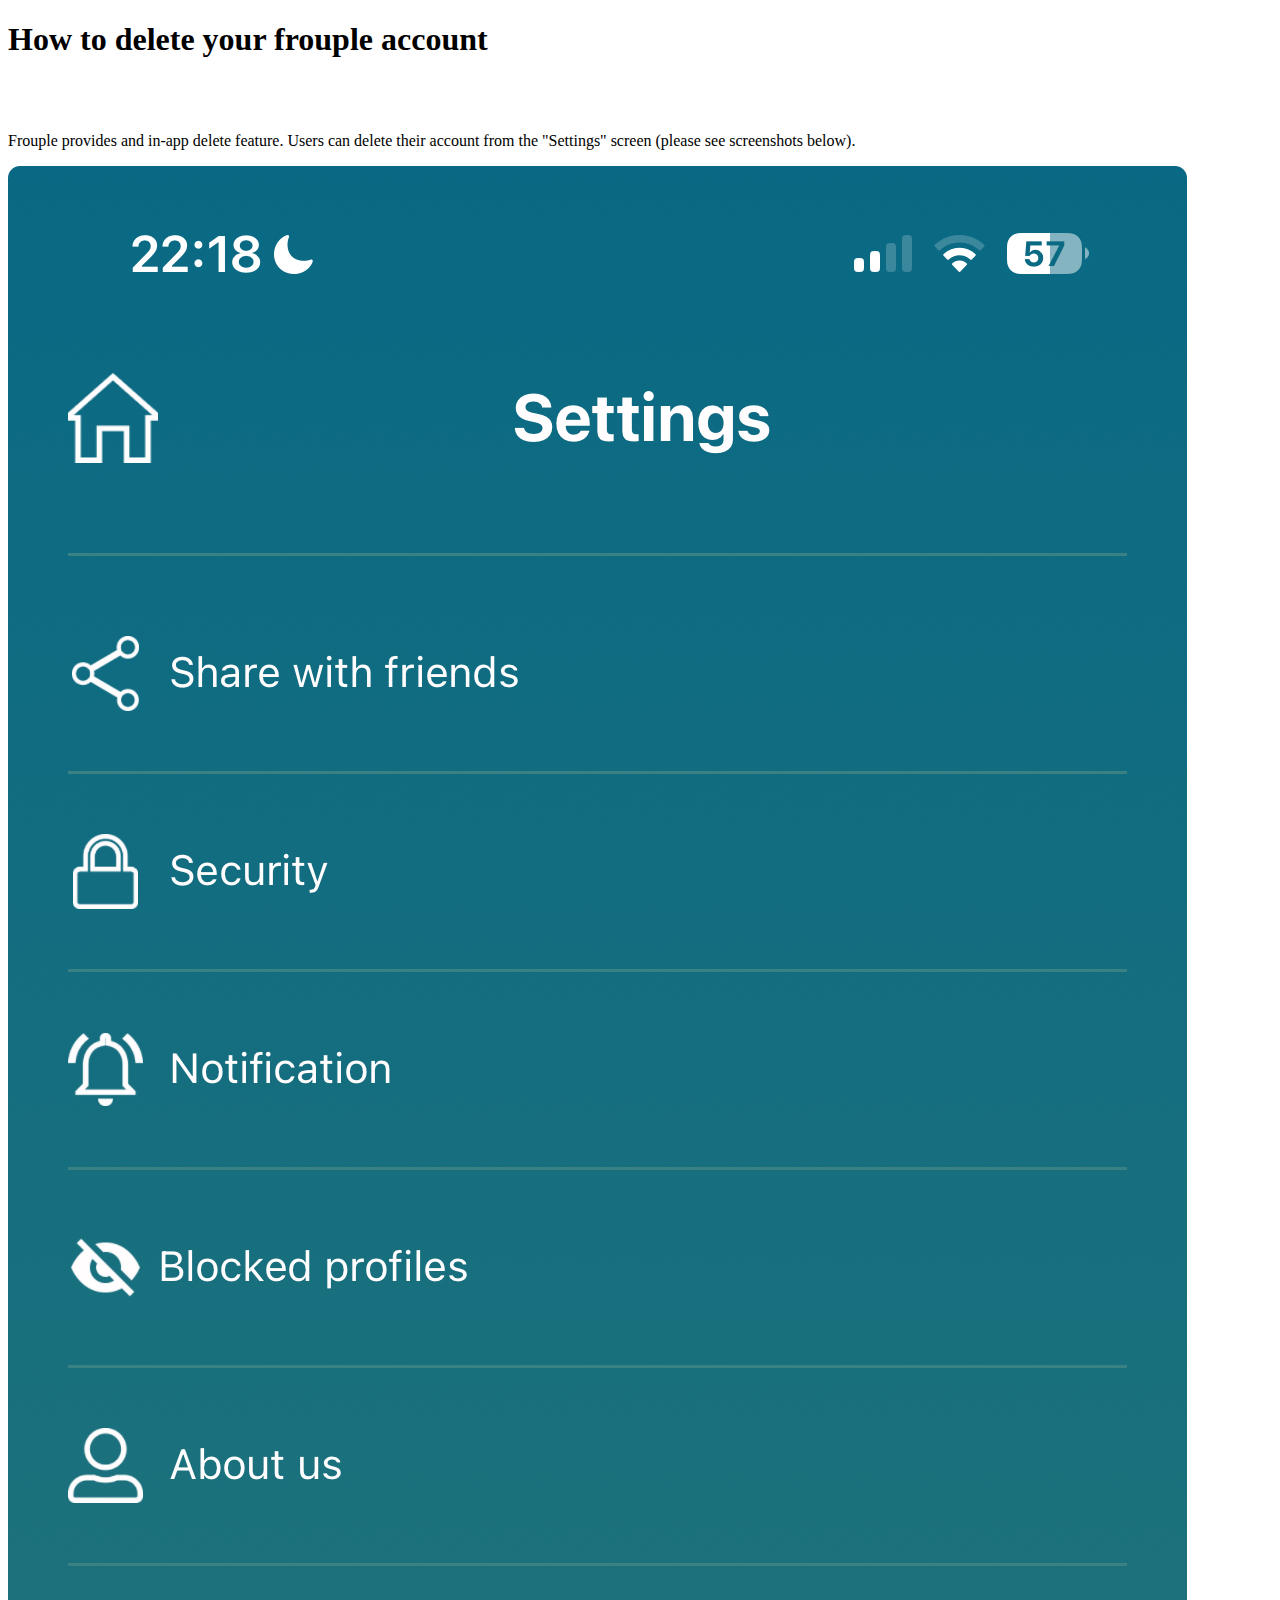
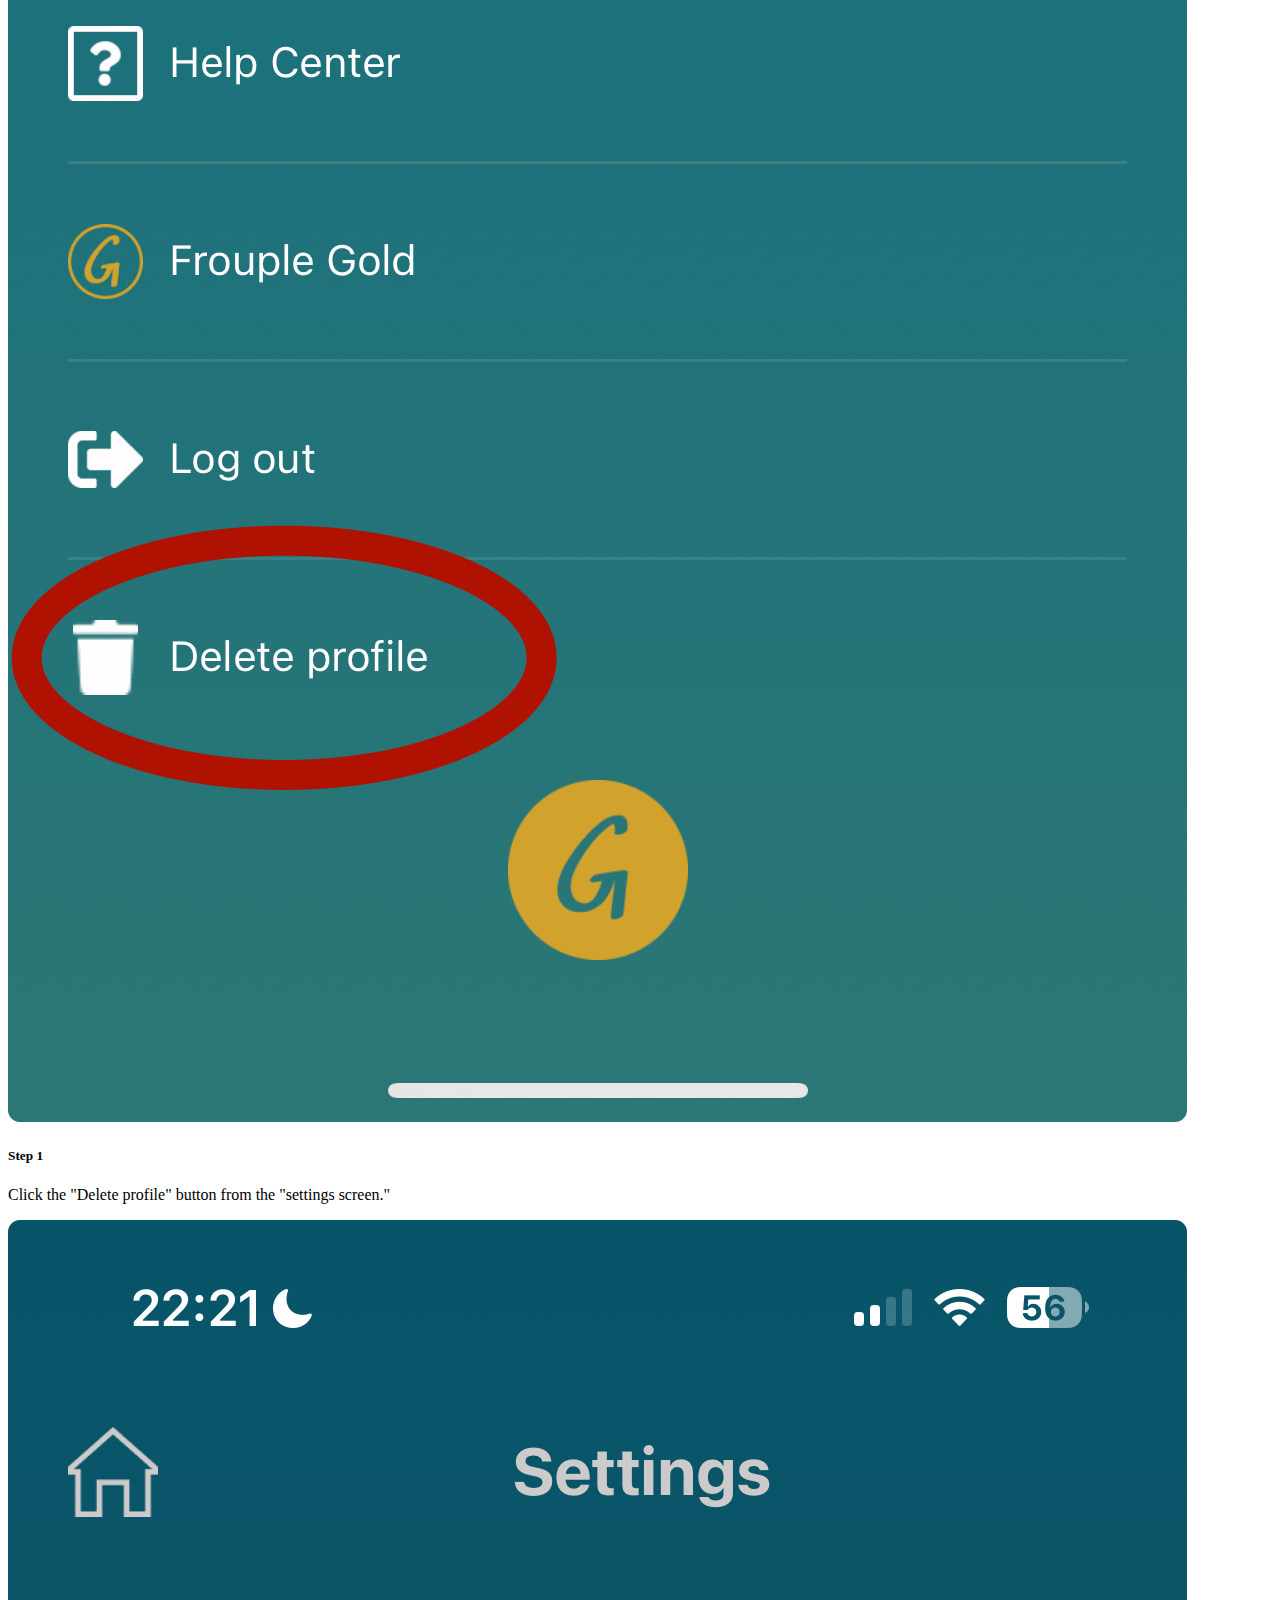
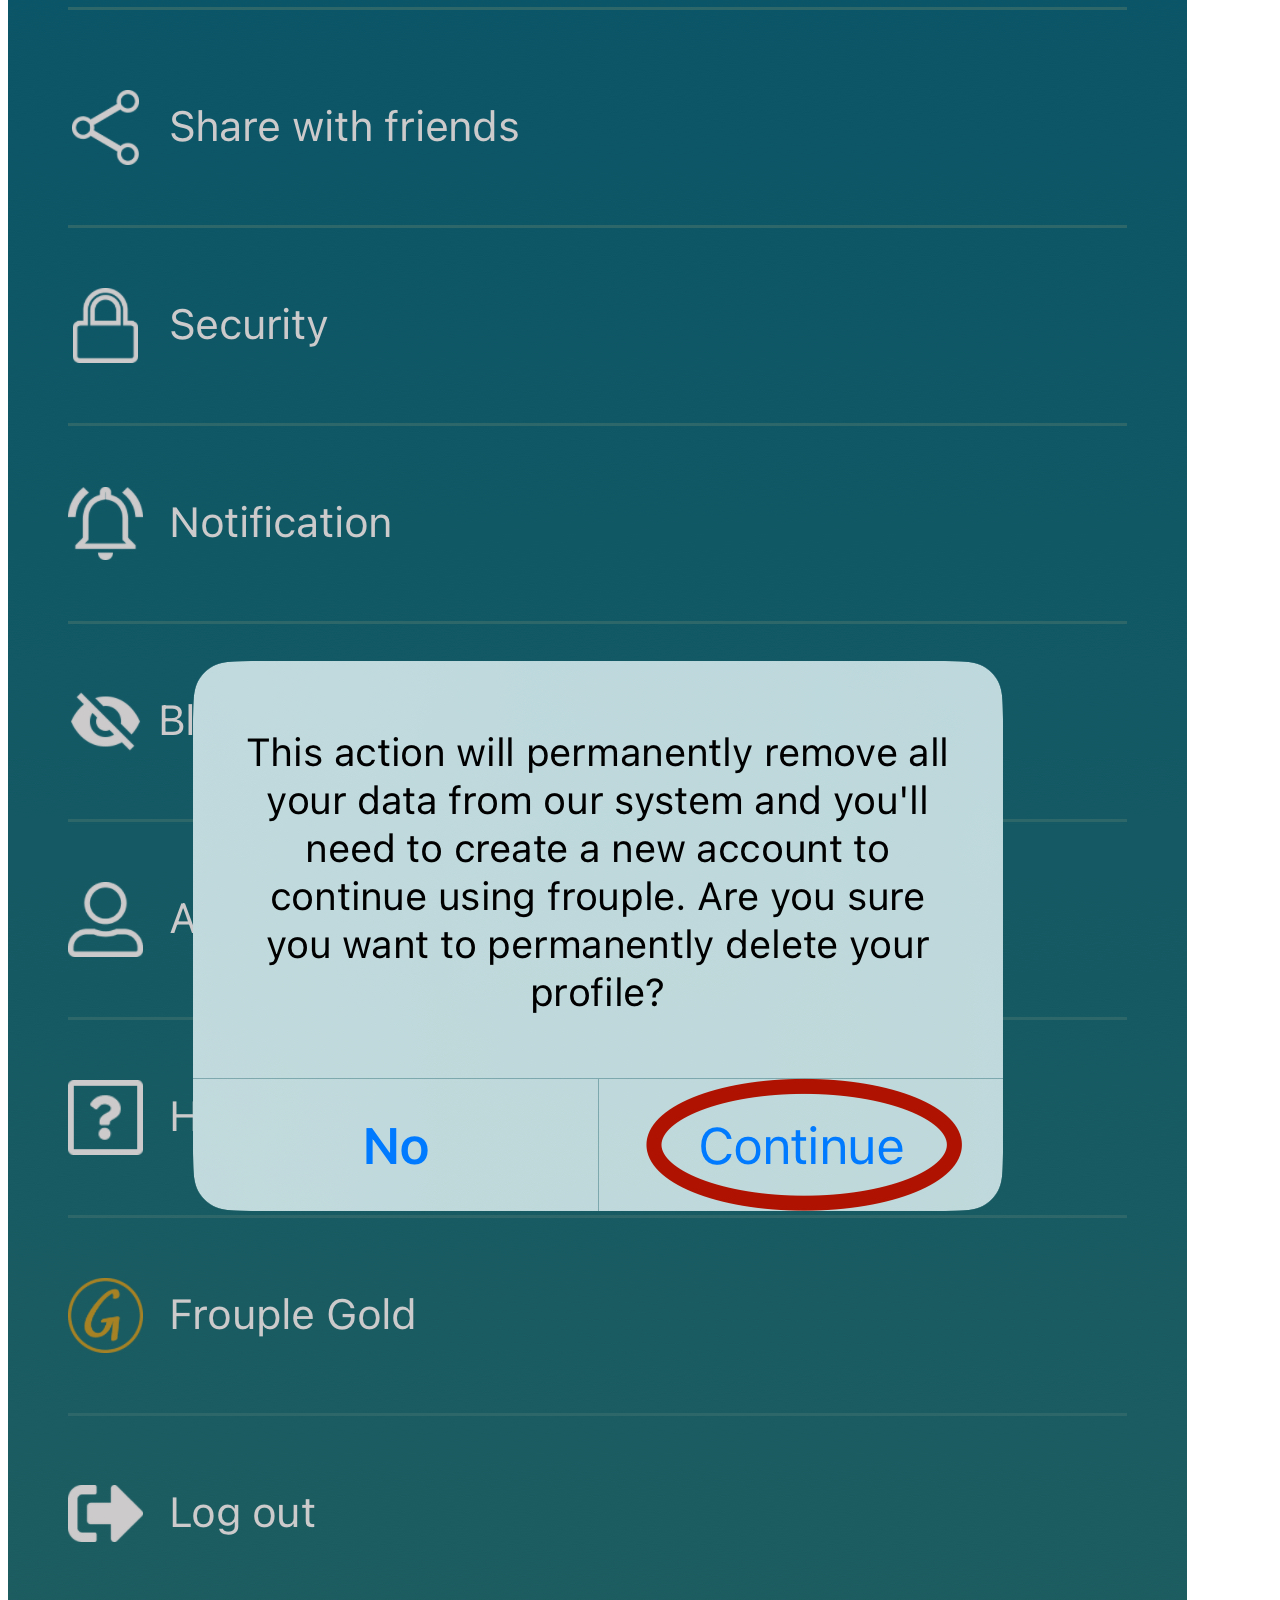
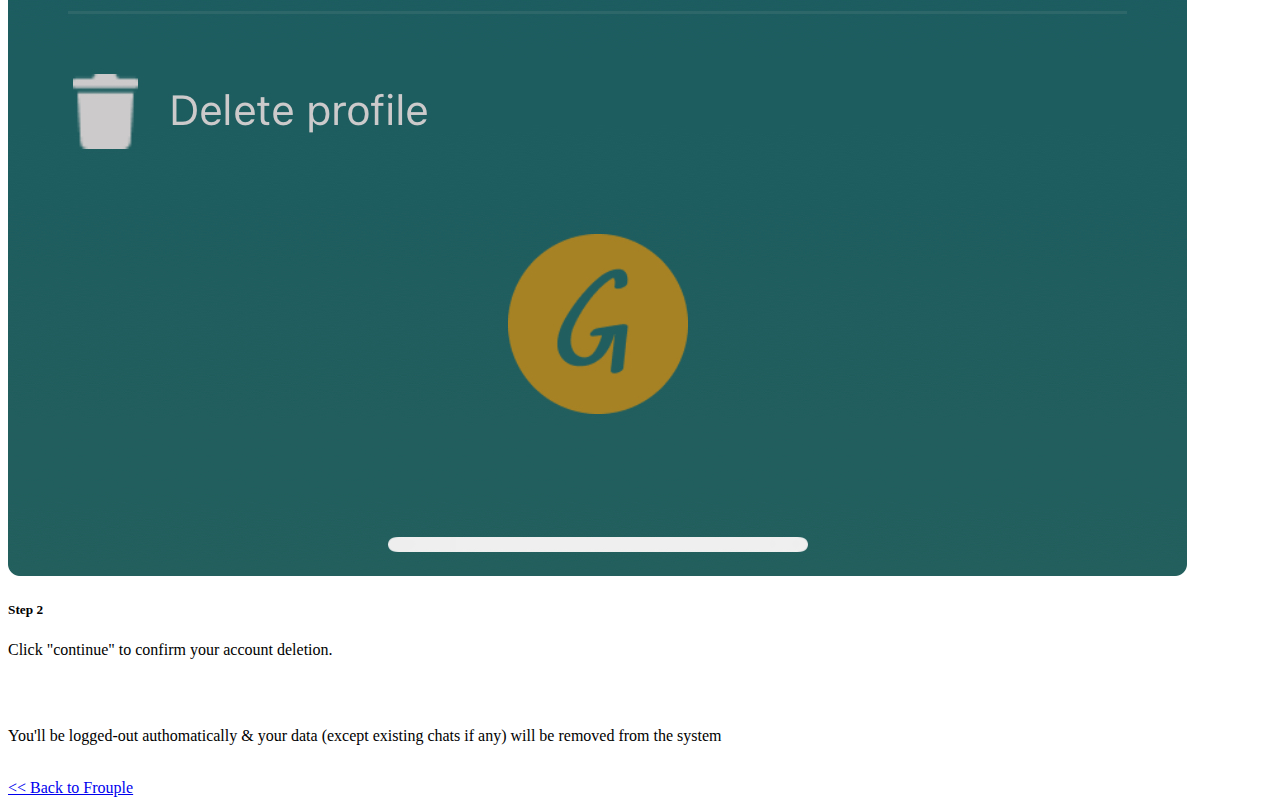
==== delete_account.html @ 8c0a4ff2 "delete account page" ====
<!DOCTYPE html>
<html lang="en">

<head>
  <meta charset="UTF-8" />
  <meta http-equiv="X-UA-Compatible" content="IE=edge" />
  <meta name="viewport" content="width=device-width, initial-scale=1.0" />
  <title>Frouple - Privacy Policy</title>
  <link href="https://cdn.jsdelivr.net/npm/bootstrap@5.2.0-beta1/dist/css/bootstrap.min.css" rel="stylesheet"
    integrity="sha384-0evHe/X+R7YkIZDRvuzKMRqM+OrBnVFBL6DOitfPri4tjfHxaWutUpFmBp4vmVor" crossorigin="anonymous" />
</head>

<body>
  <div class="container">
    <p>
    <h1>How to delete your frouple account </h1>
    </p>

    <br /><br />
    <p>Frouple provides and in-app delete feature. Users can delete their account from the "Settings" screen (please see
      screenshots below).</p>

    <div class="row row-cols-1 row-cols-md-2 g-2">
      <div class="col">
        <div class="card">
          <img src="img/delete_account/setting0.jpg" class="card-img-top" alt="...">
          <div class="card-body">
            <h5 class="card-title">Step 1</h5>
            <p class="card-text">Click the "Delete profile" button from the "settings screen."</p>
          </div>
        </div>
      </div>
      <div class="col">
        <div class="card">
          <img src="img/delete_account/setting1.jpg" class="card-img-top" alt="...">
          <div class="card-body">
            <h5 class="card-title">Step 2</h5>
            <p class="card-text">Click "continue" to confirm your account deletion.</p>
          </div>
        </div>
      </div>

    </div>


    <div>
      <br /><br />
      <p>You'll be logged-out authomatically & your data (except existing chats if any) will be removed from the
        system</p>
    </div>







    <div class="text-end">
      <br />
      <a href="index.html#address">
        << Back to Frouple</a>
          <div>

          </div>

          <script src="https://cdn.jsdelivr.net/npm/bootstrap@5.2.0-beta1/dist/js/bootstrap.bundle.min.js"
            integrity="sha384-pprn3073KE6tl6bjs2QrFaJGz5/SUsLqktiwsUTF55Jfv3qYSDhgCecCxMW52nD2"
            crossorigin="anonymous"></script>
</body>

</html>
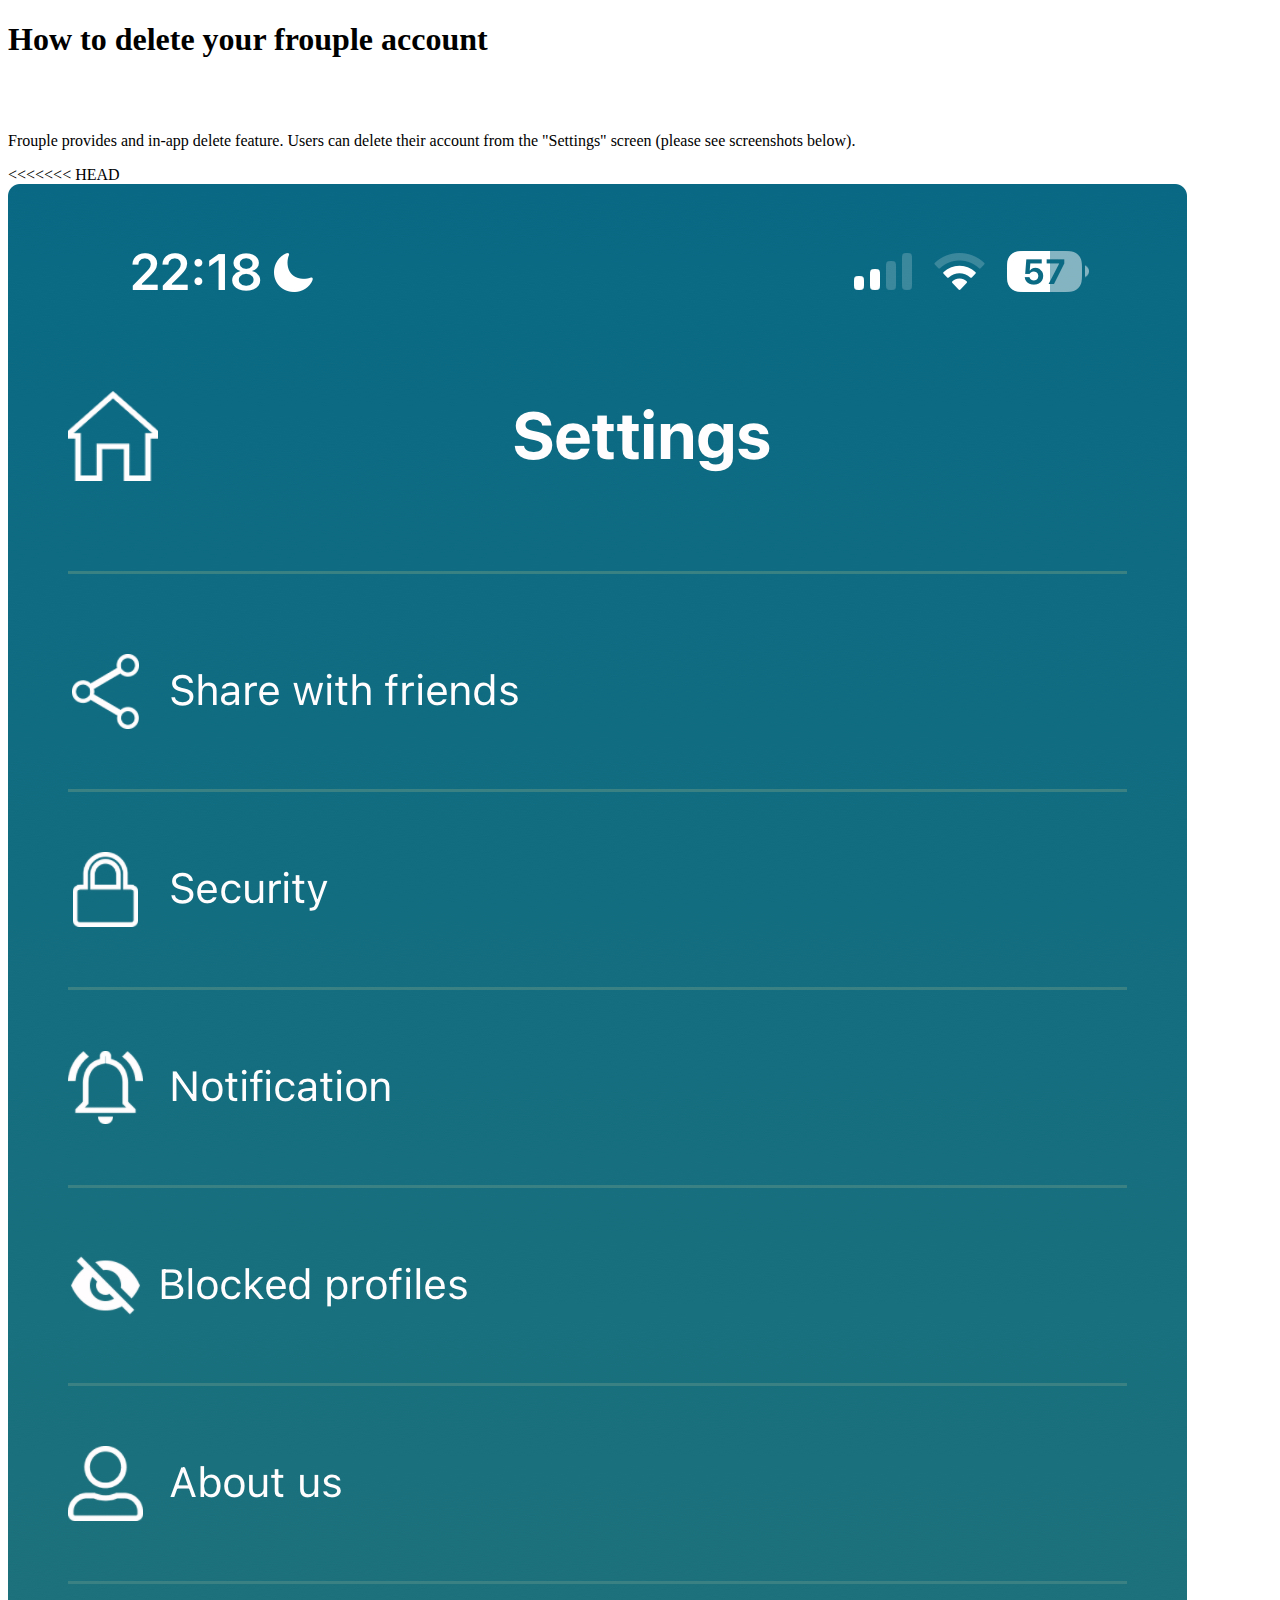
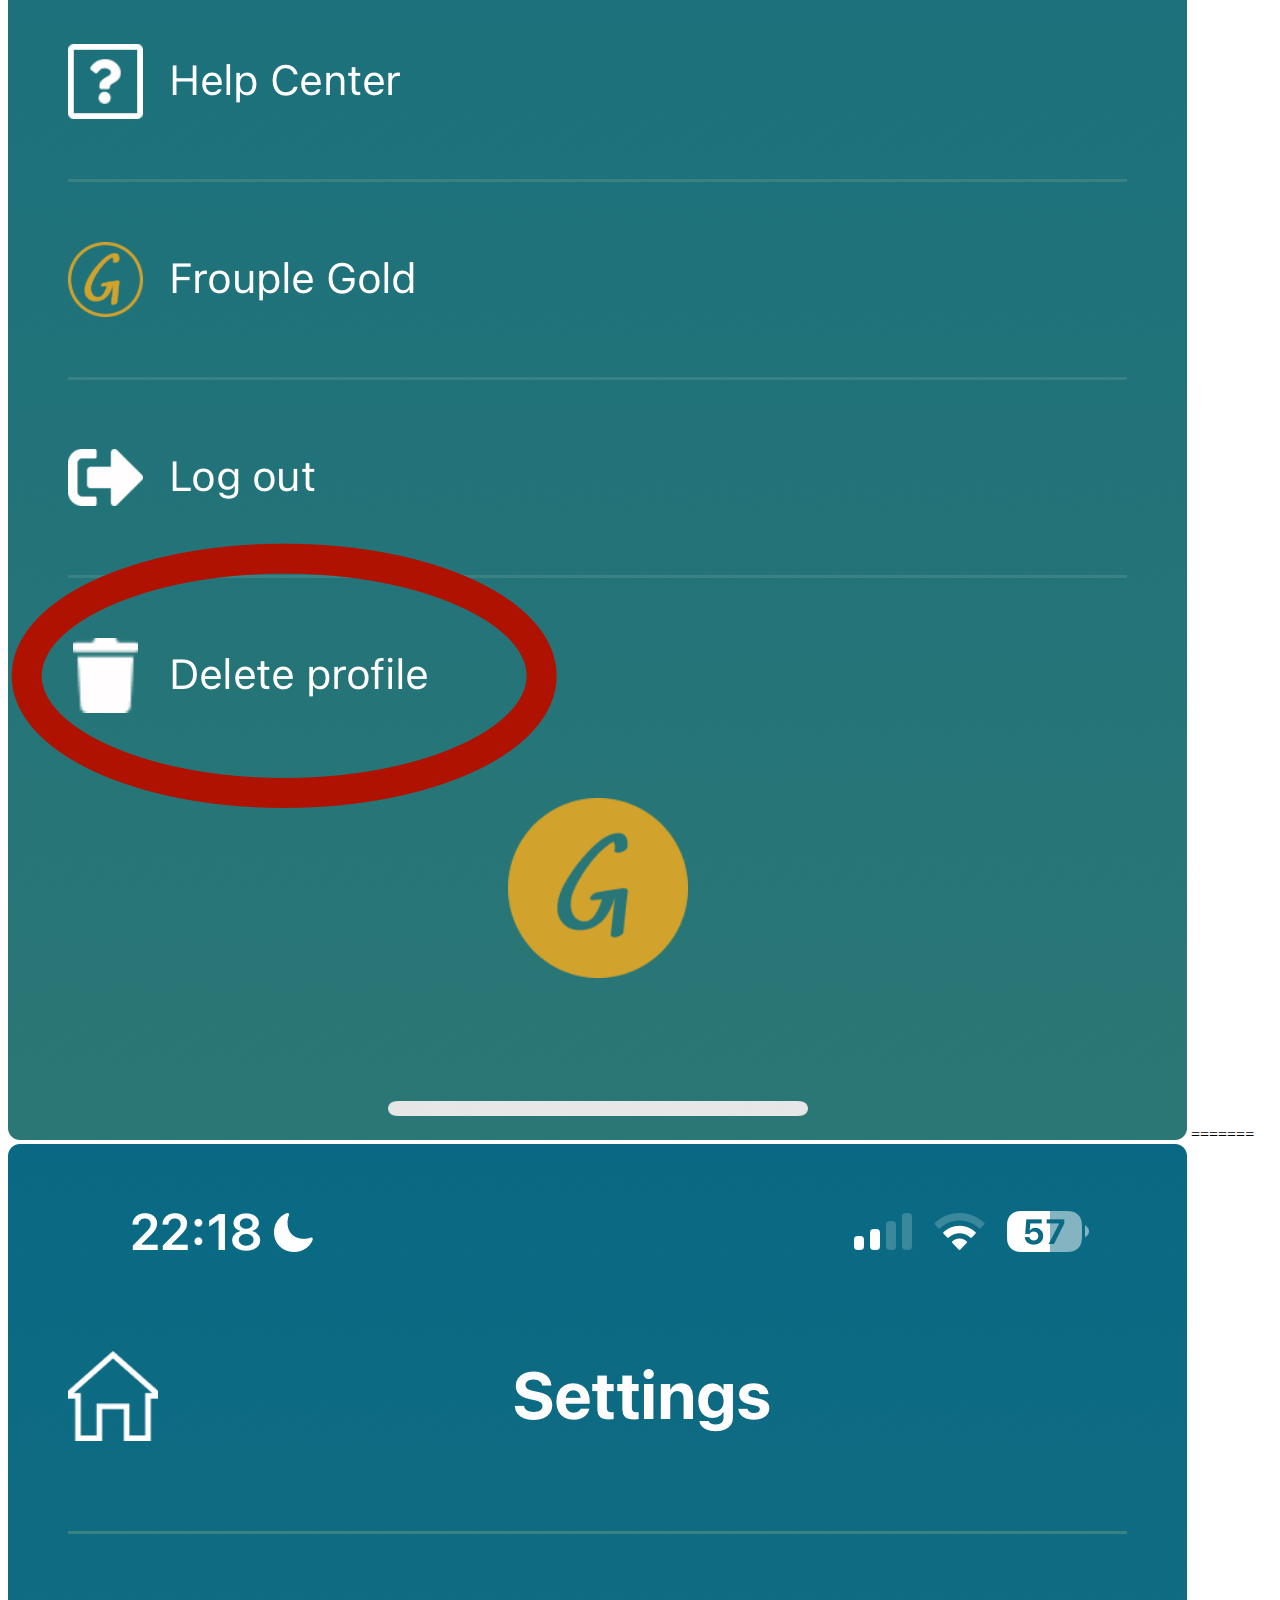
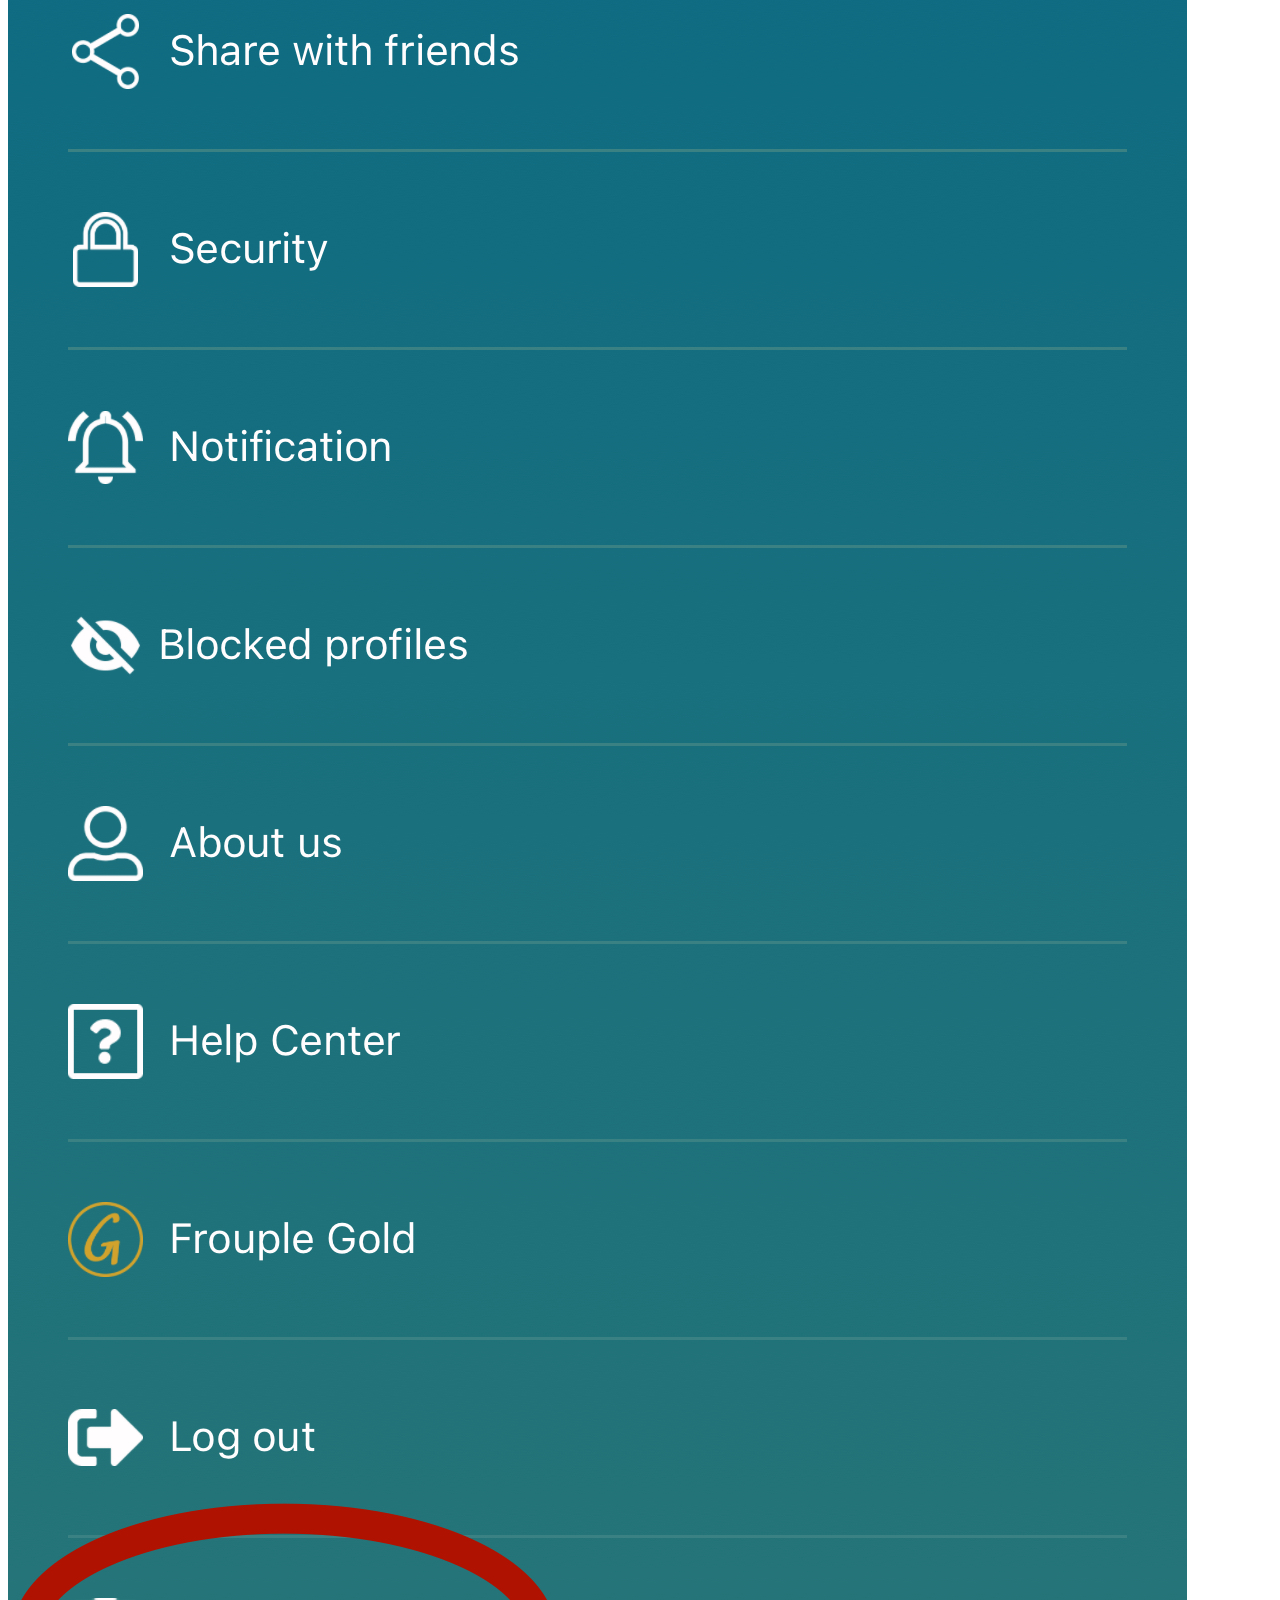
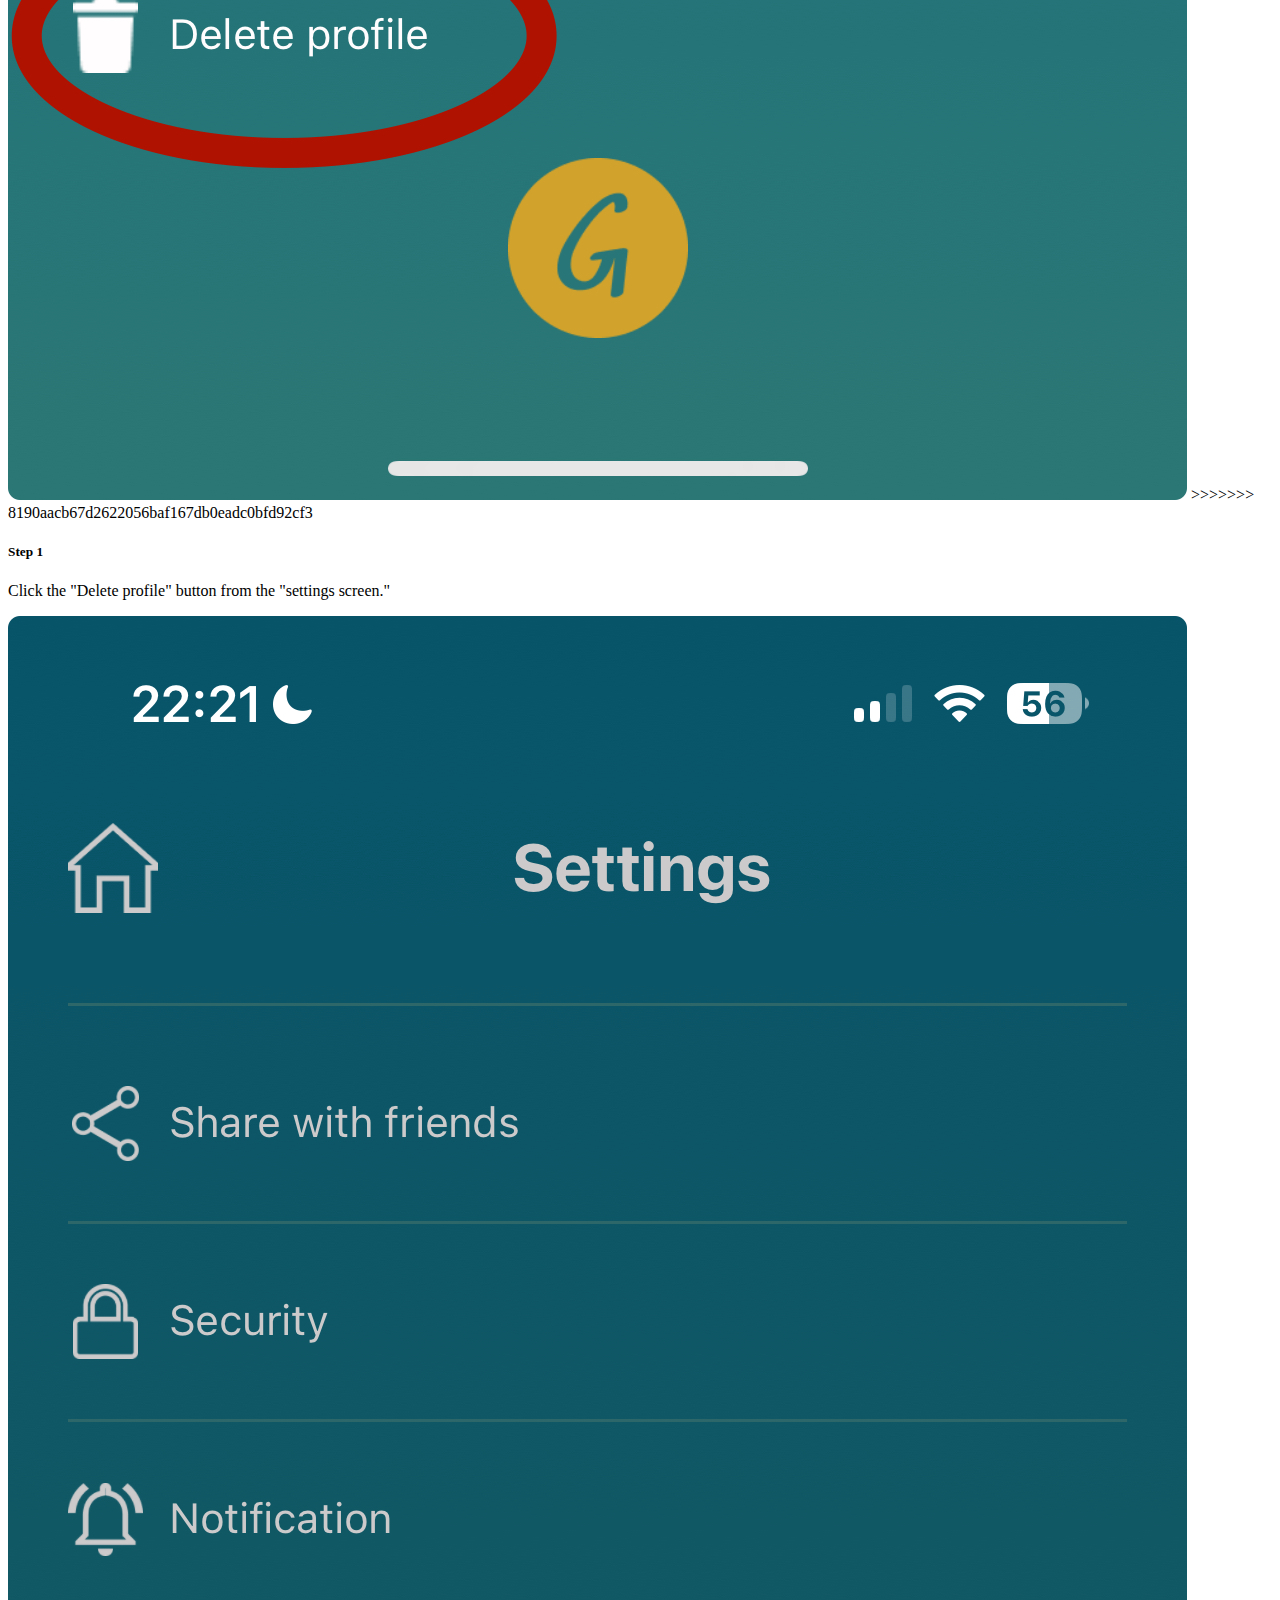
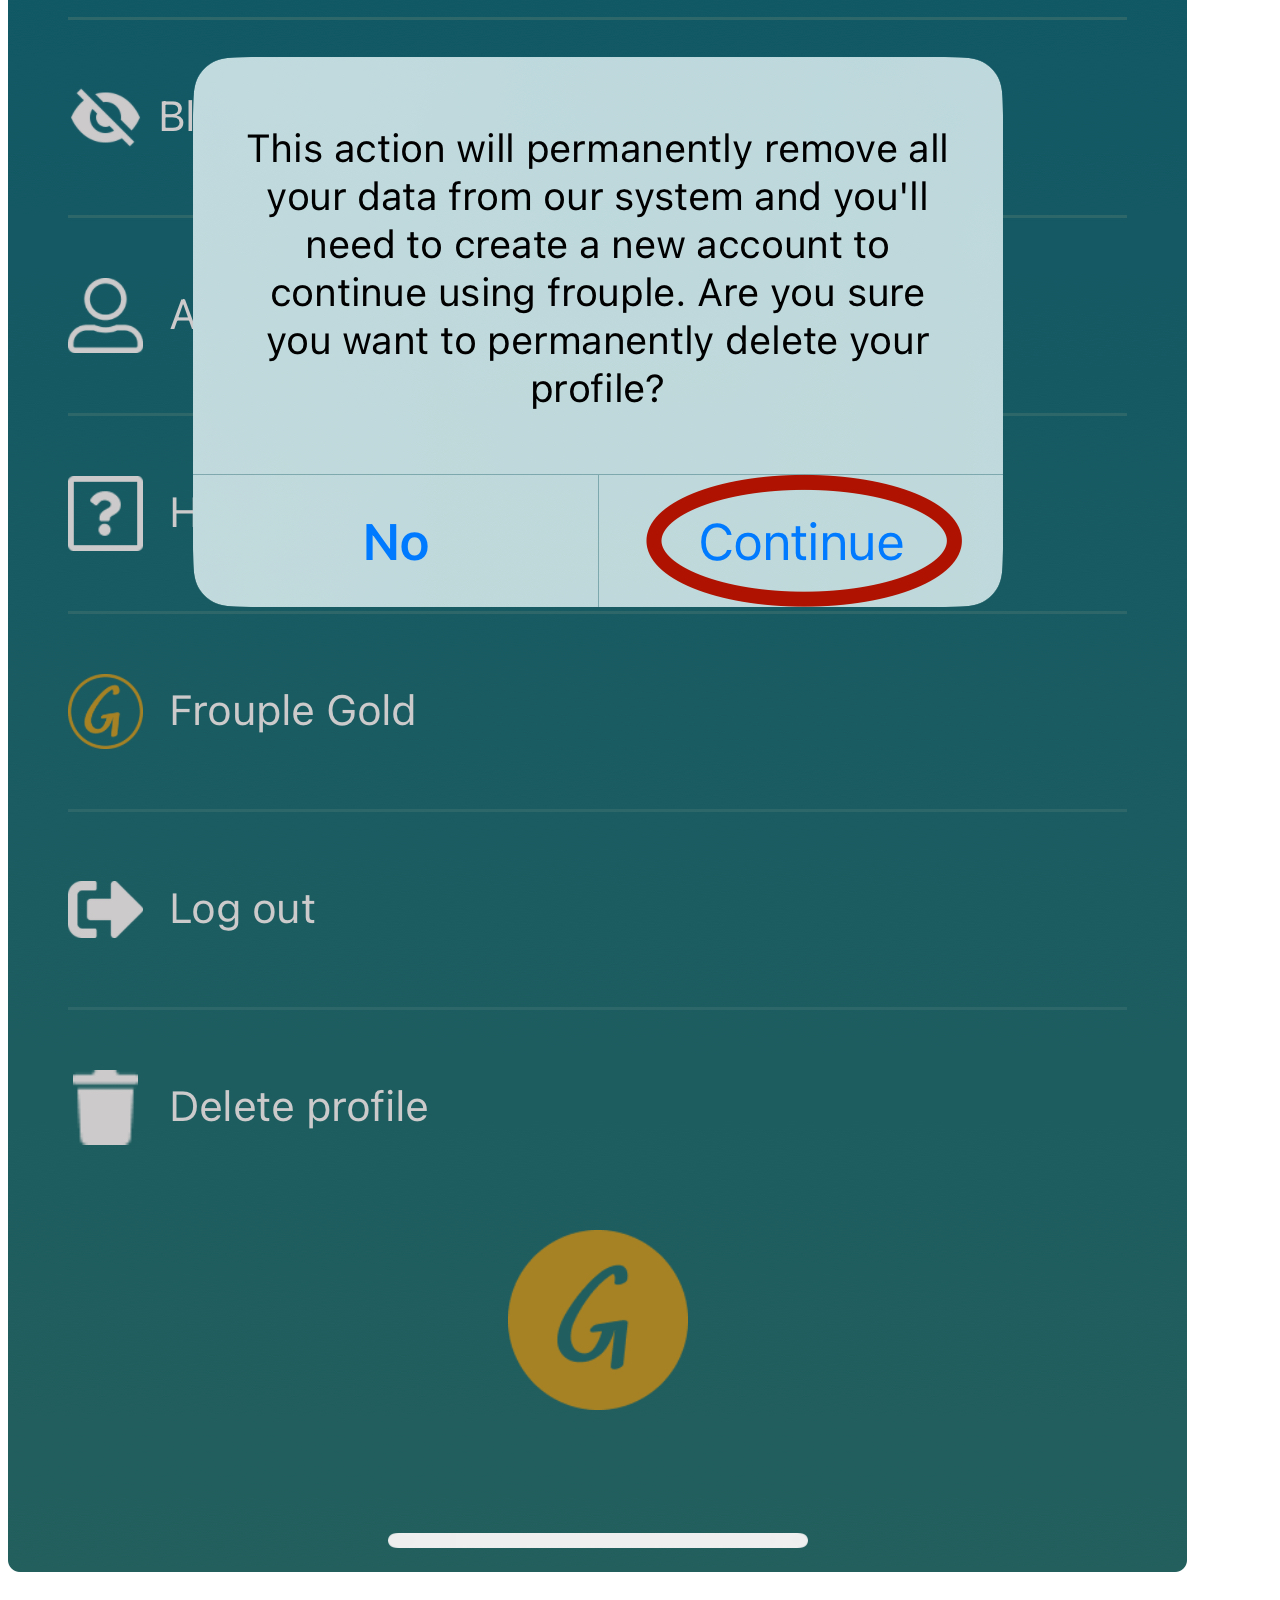
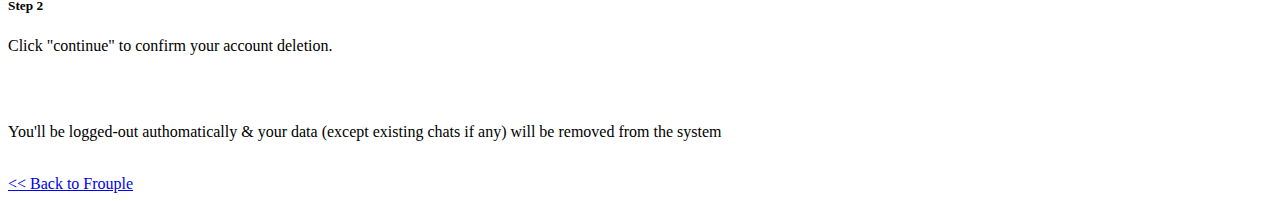
==== commit 1d675bf4: "updates" ====
--- a/delete_account.html
+++ b/delete_account.html
@@ -23,7 +23,11 @@
     <div class="row row-cols-1 row-cols-md-2 g-2">
       <div class="col">
         <div class="card">
-          <img src="img/delete_account/setting0.jpg" class="card-img-top" alt="...">
+<<<<<<< HEAD
+          <img src="img/setting0.jpg" class="card-img-top" alt="...">
+=======
+          <img src="img/setting0.jpg" class="card-img-top" alt="...">
+>>>>>>> 8190aacb67d2622056baf167db0eadc0bfd92cf3
           <div class="card-body">
             <h5 class="card-title">Step 1</h5>
             <p class="card-text">Click the "Delete profile" button from the "settings screen."</p>
@@ -32,7 +36,7 @@
       </div>
       <div class="col">
         <div class="card">
-          <img src="img/delete_account/setting1.jpg" class="card-img-top" alt="...">
+          <img src="img/setting1.jpg" class="card-img-top" alt="...">
           <div class="card-body">
             <h5 class="card-title">Step 2</h5>
             <p class="card-text">Click "continue" to confirm your account deletion.</p>
@@ -68,4 +72,4 @@
             crossorigin="anonymous"></script>
 </body>
 
-</html>+</html>
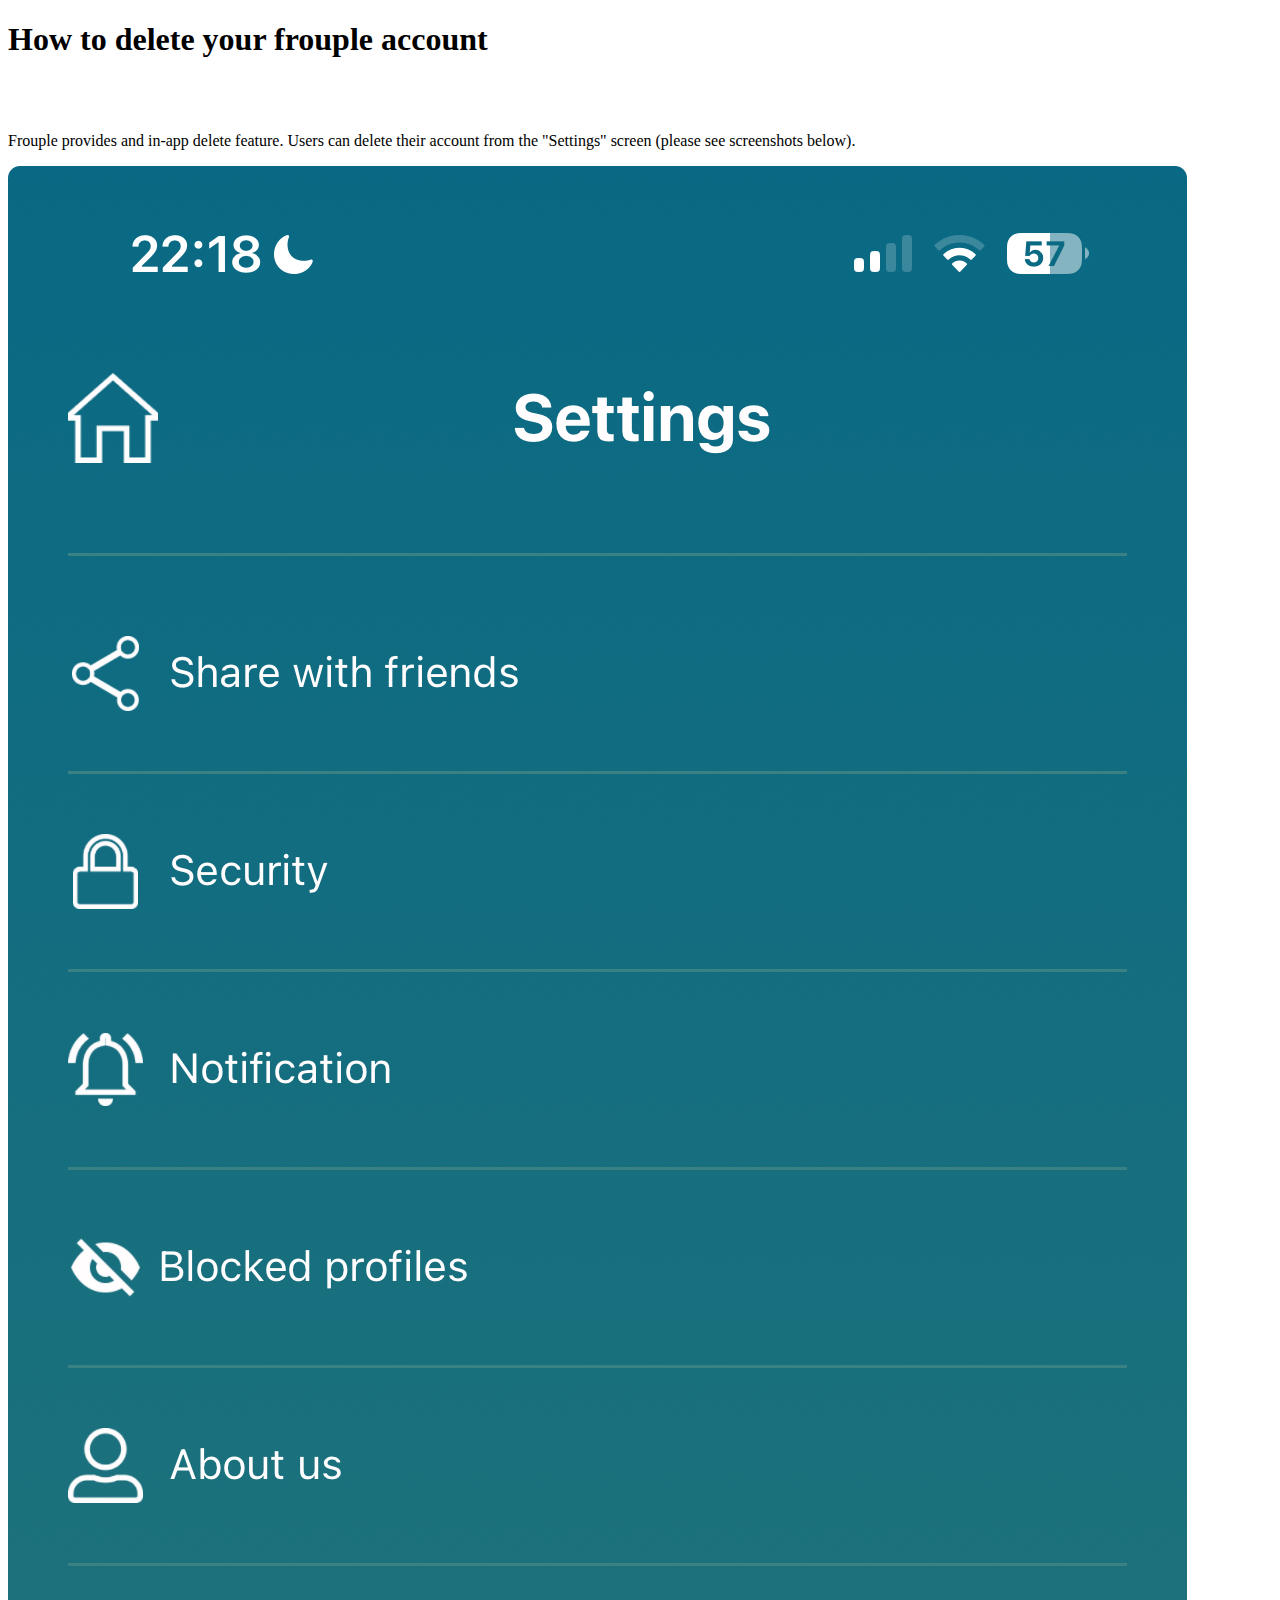
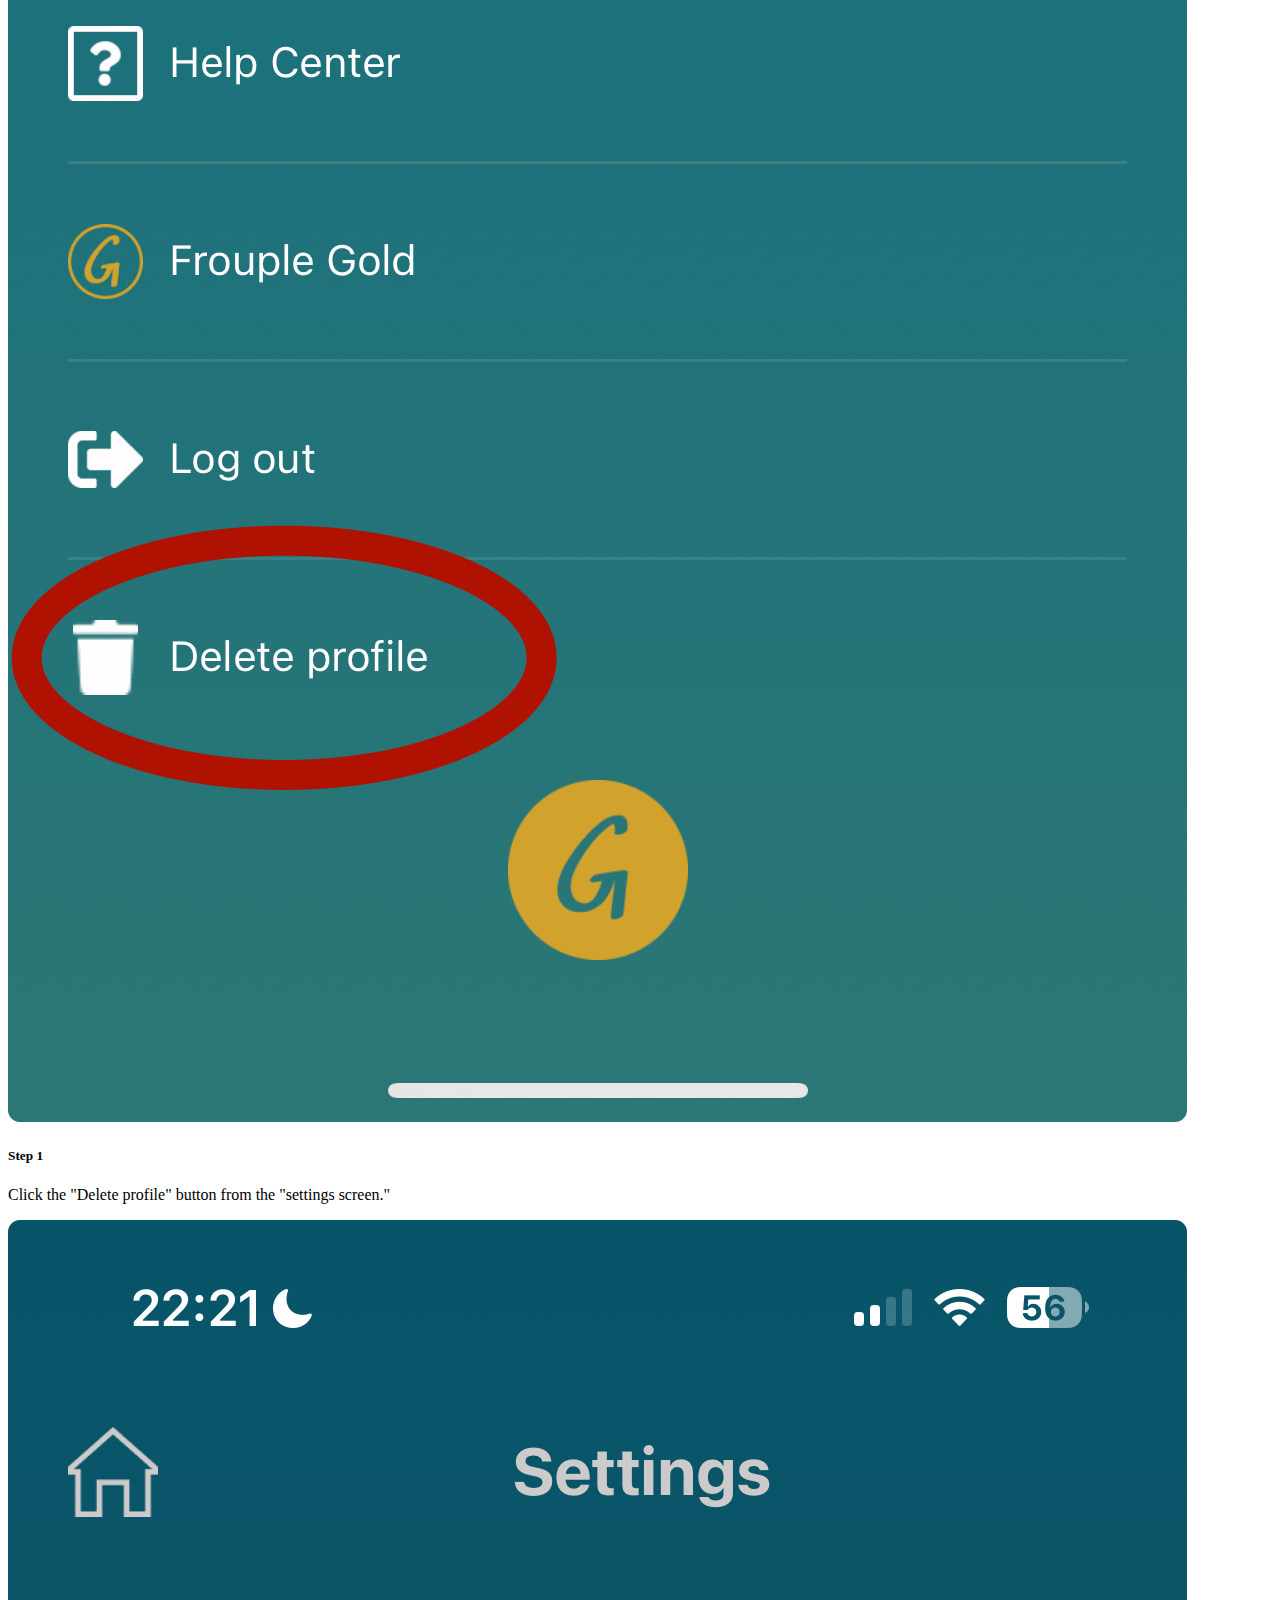
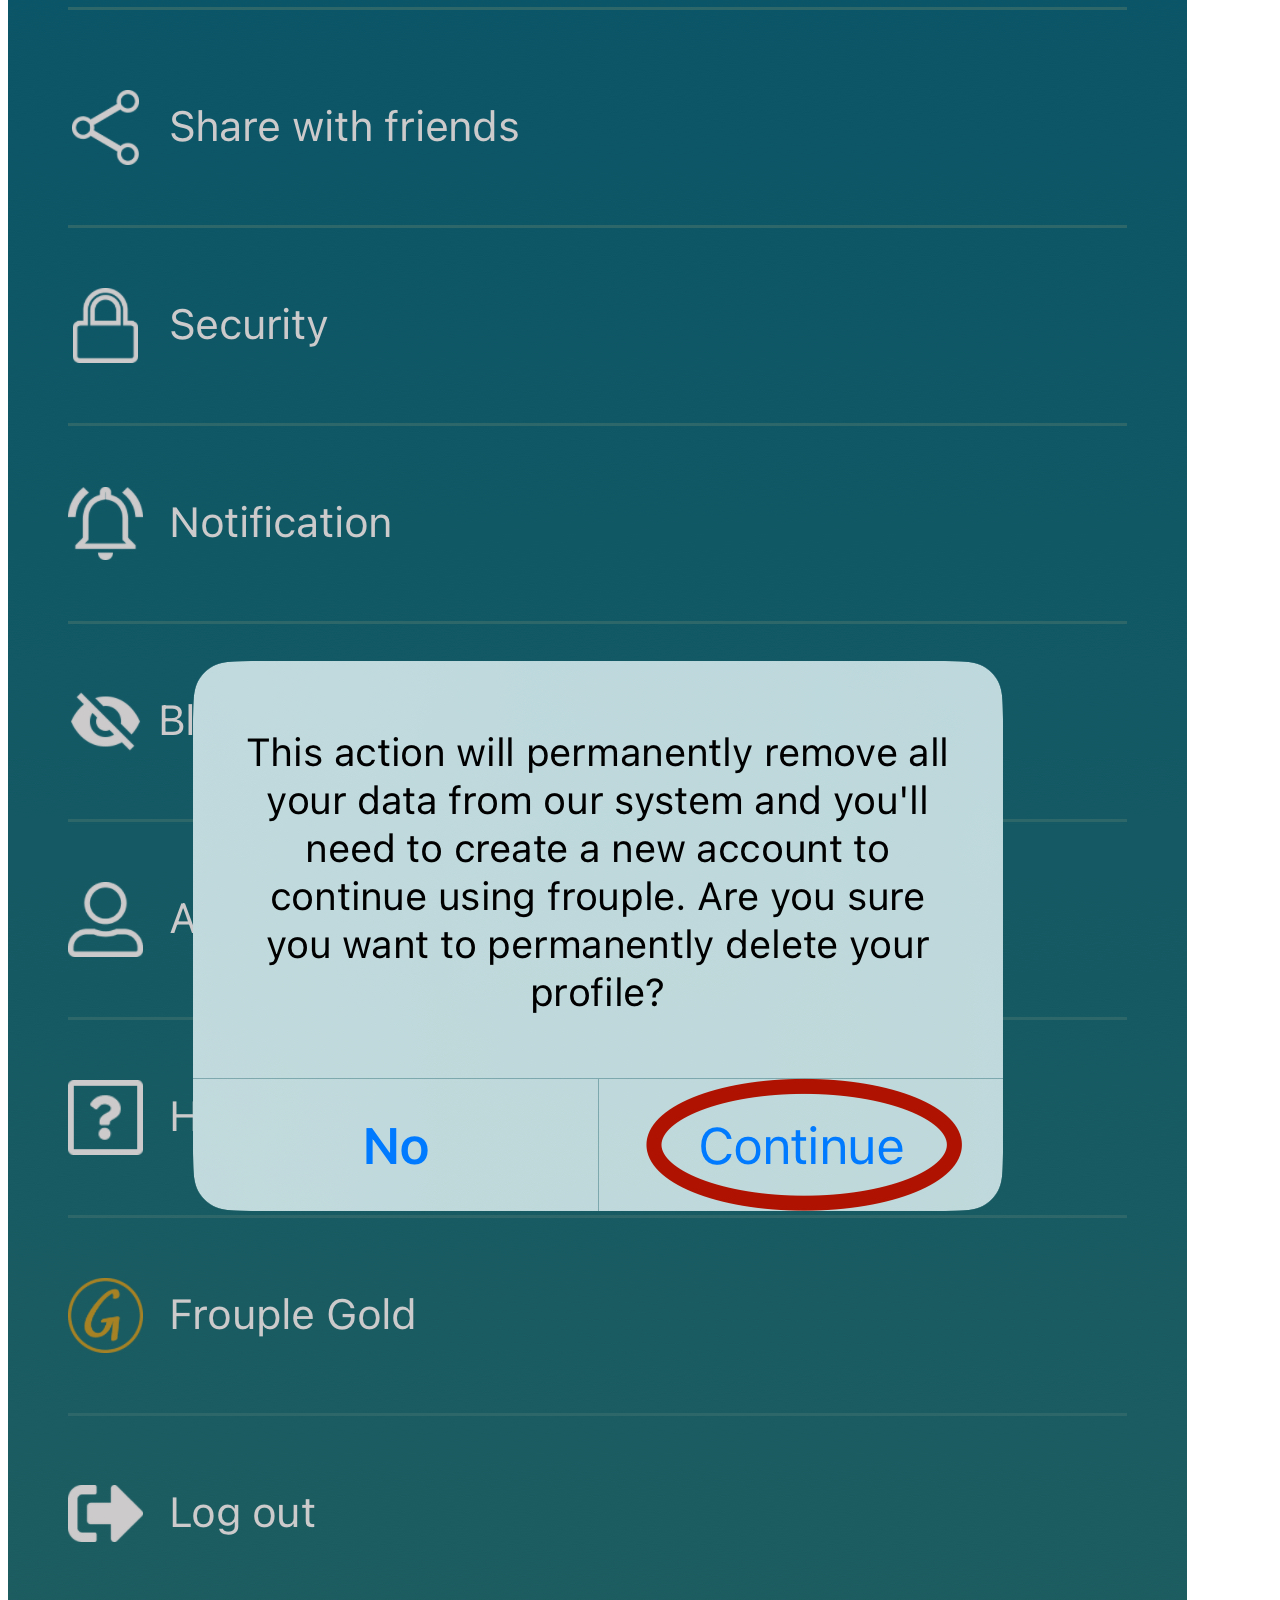
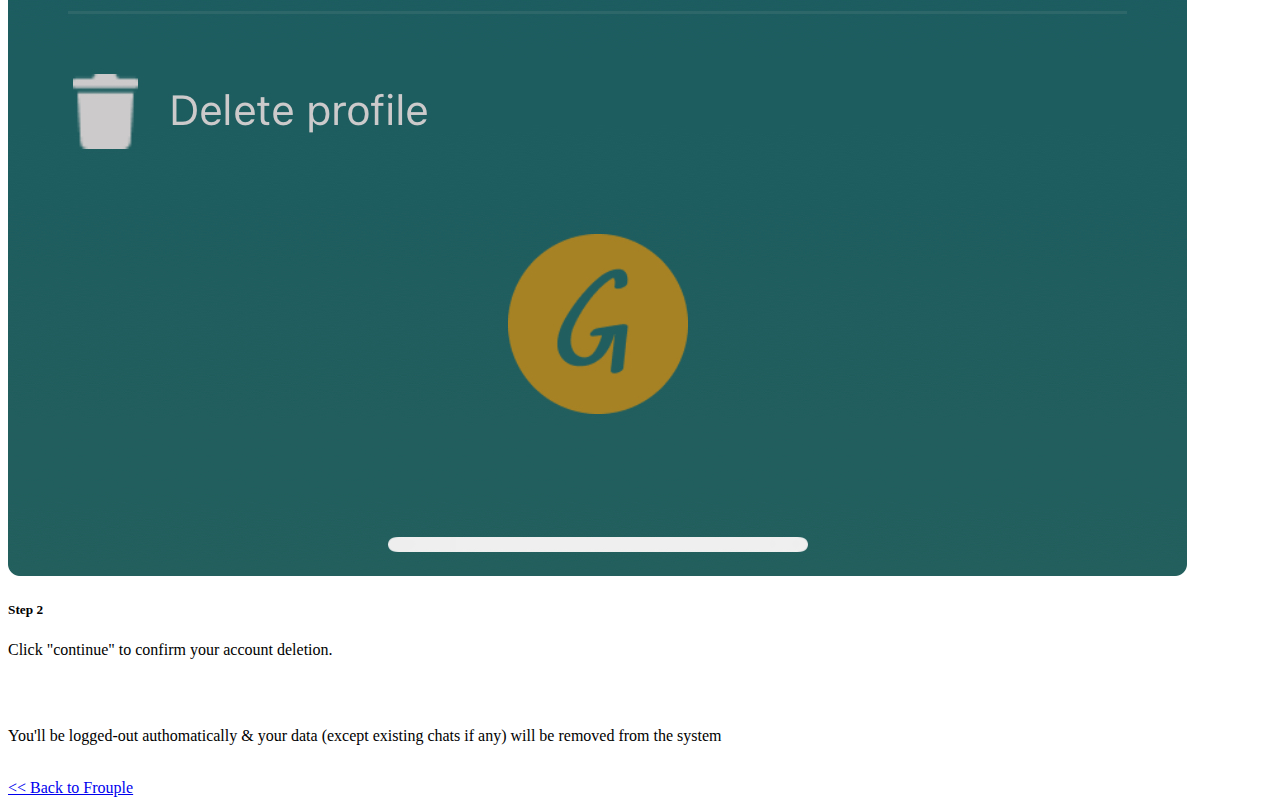
==== commit baf9a3f4: "udpated delete account page" ====
--- a/delete_account.html
+++ b/delete_account.html
@@ -23,11 +23,7 @@
     <div class="row row-cols-1 row-cols-md-2 g-2">
       <div class="col">
         <div class="card">
-<<<<<<< HEAD
           <img src="img/setting0.jpg" class="card-img-top" alt="...">
-=======
-          <img src="img/setting0.jpg" class="card-img-top" alt="...">
->>>>>>> 8190aacb67d2622056baf167db0eadc0bfd92cf3
           <div class="card-body">
             <h5 class="card-title">Step 1</h5>
             <p class="card-text">Click the "Delete profile" button from the "settings screen."</p>
@@ -72,4 +68,4 @@
             crossorigin="anonymous"></script>
 </body>
 
-</html>
+</html>